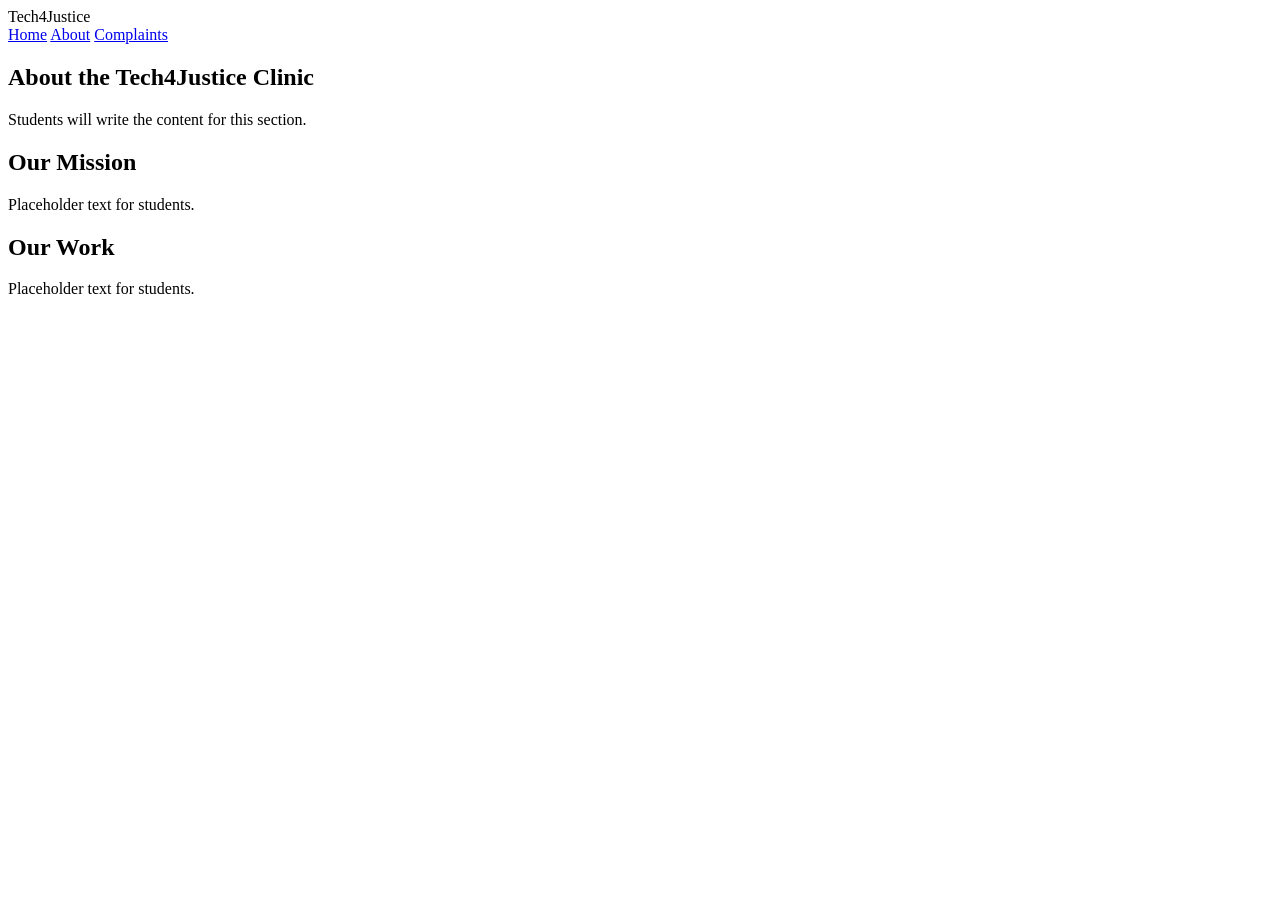
==== about.html @ 8b770d64 "Create about.html" ====
<!DOCTYPE html>
<html lang="en">

<head>

<meta charset="UTF-8">
<meta name="viewport" content="width=device-width, initial-scale=1">

<title>About | Tech4Justice</title>

<link rel="stylesheet" href="css/main.css">
<link rel="stylesheet" href="css/animations.css">

</head>

<body>

<header class="nav-bar">

<div class="logo">
Tech4Justice
</div>

<nav>

<a href="index.html">Home</a>
<a href="about.html">About</a>
<a href="complaints.html">Complaints</a>

</nav>

</header>

<section class="page-container">

<h1>About the Tech4Justice Clinic</h1>

<div class="glass-panel">

<p>
Students will write the content for this section.
</p>

</div>

<div class="two-column">

<div class="glass-panel">

<h2>Our Mission</h2>

<p>
Placeholder text for students.
</p>

</div>

<div class="glass-panel">

<h2>Our Work</h2>

<p>
Placeholder text for students.
</p>

</div>

</div>

</section>

</body>
</html>
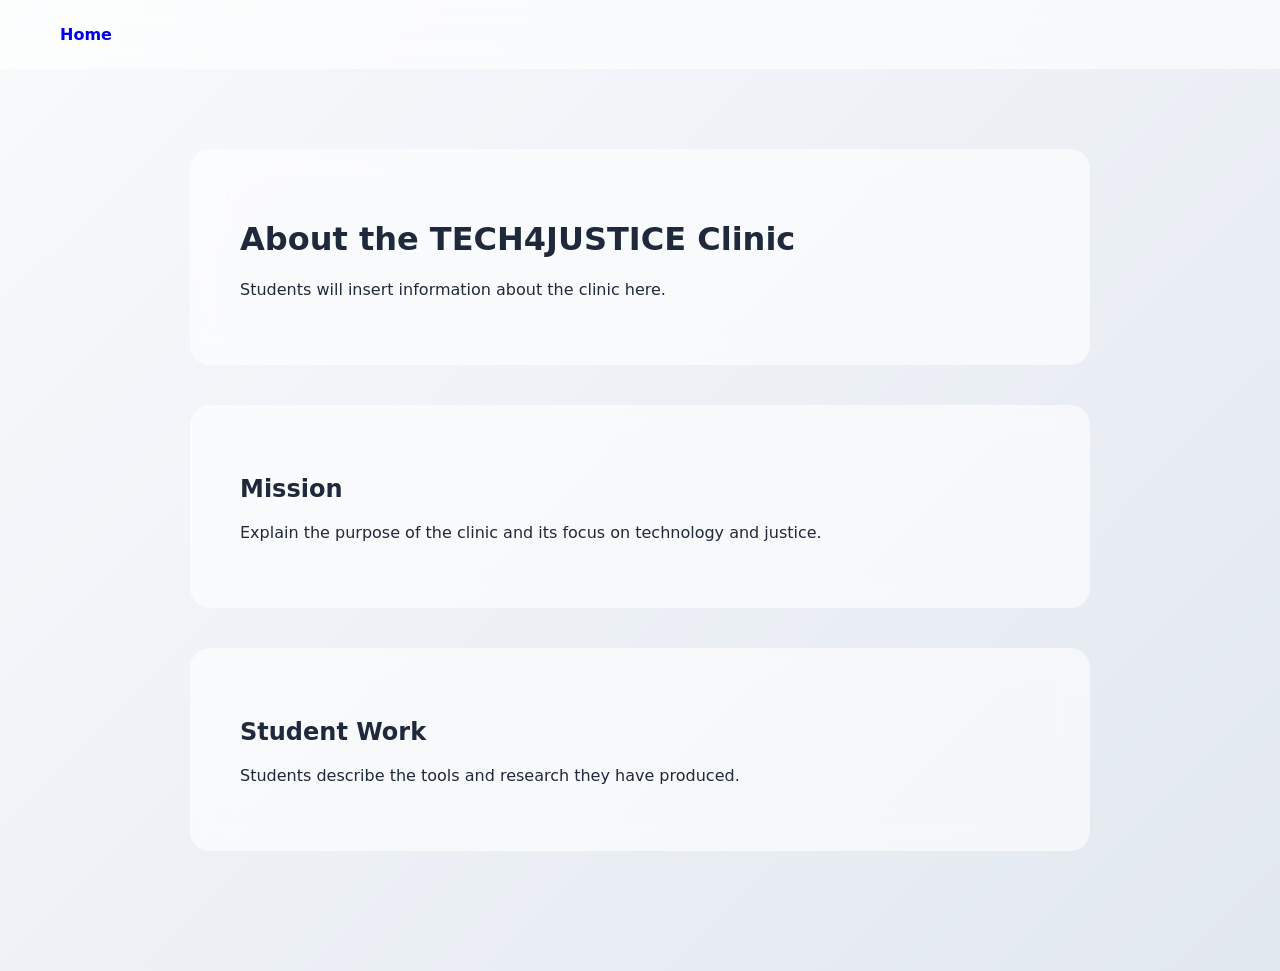
==== commit 9266e5e8: "Update about.html" ====
--- a/about.html
+++ b/about.html
@@ -1,73 +1,89 @@
 <!DOCTYPE html>
-<html lang="en">
-
+<html>
 <head>
 
-<meta charset="UTF-8">
-<meta name="viewport" content="width=device-width, initial-scale=1">
+<title>About TECH4JUSTICE</title>
 
-<title>About | Tech4Justice</title>
+<style>
 
-<link rel="stylesheet" href="css/main.css">
-<link rel="stylesheet" href="css/animations.css">
+body{
+margin:0;
+font-family:system-ui;
+background:linear-gradient(135deg,#f8fafc,#e2e8f0);
+color:#1e293b;
+}
+
+nav{
+padding:25px 60px;
+background:rgba(255,255,255,0.6);
+backdrop-filter:blur(12px);
+}
+
+nav a{
+margin-right:20px;
+text-decoration:none;
+font-weight:600;
+}
+
+.container{
+max-width:900px;
+margin:auto;
+padding:80px 20px;
+}
+
+.section{
+background:rgba(255,255,255,0.6);
+backdrop-filter:blur(15px);
+border-radius:20px;
+padding:50px;
+margin-bottom:40px;
+}
+
+</style>
 
 </head>
 
 <body>
 
-<header class="nav-bar">
-
-<div class="logo">
-Tech4Justice
-</div>
-
 <nav>
 
 <a href="index.html">Home</a>
-<a href="about.html">About</a>
-<a href="complaints.html">Complaints</a>
 
 </nav>
 
-</header>
+<div class="container">
 
-<section class="page-container">
+<div class="section">
 
-<h1>About the Tech4Justice Clinic</h1>
-
-<div class="glass-panel">
+<h1>About the TECH4JUSTICE Clinic</h1>
 
 <p>
-Students will write the content for this section.
+Students will insert information about the clinic here.
 </p>
 
 </div>
 
-<div class="two-column">
+<div class="section">
 
-<div class="glass-panel">
-
-<h2>Our Mission</h2>
+<h2>Mission</h2>
 
 <p>
-Placeholder text for students.
+Explain the purpose of the clinic and its focus on technology and justice.
 </p>
 
 </div>
 
-<div class="glass-panel">
+<div class="section">
 
-<h2>Our Work</h2>
+<h2>Student Work</h2>
 
 <p>
-Placeholder text for students.
+Students describe the tools and research they have produced.
 </p>
 
 </div>
 
 </div>
 
-</section>
-
 </body>
 </html>
